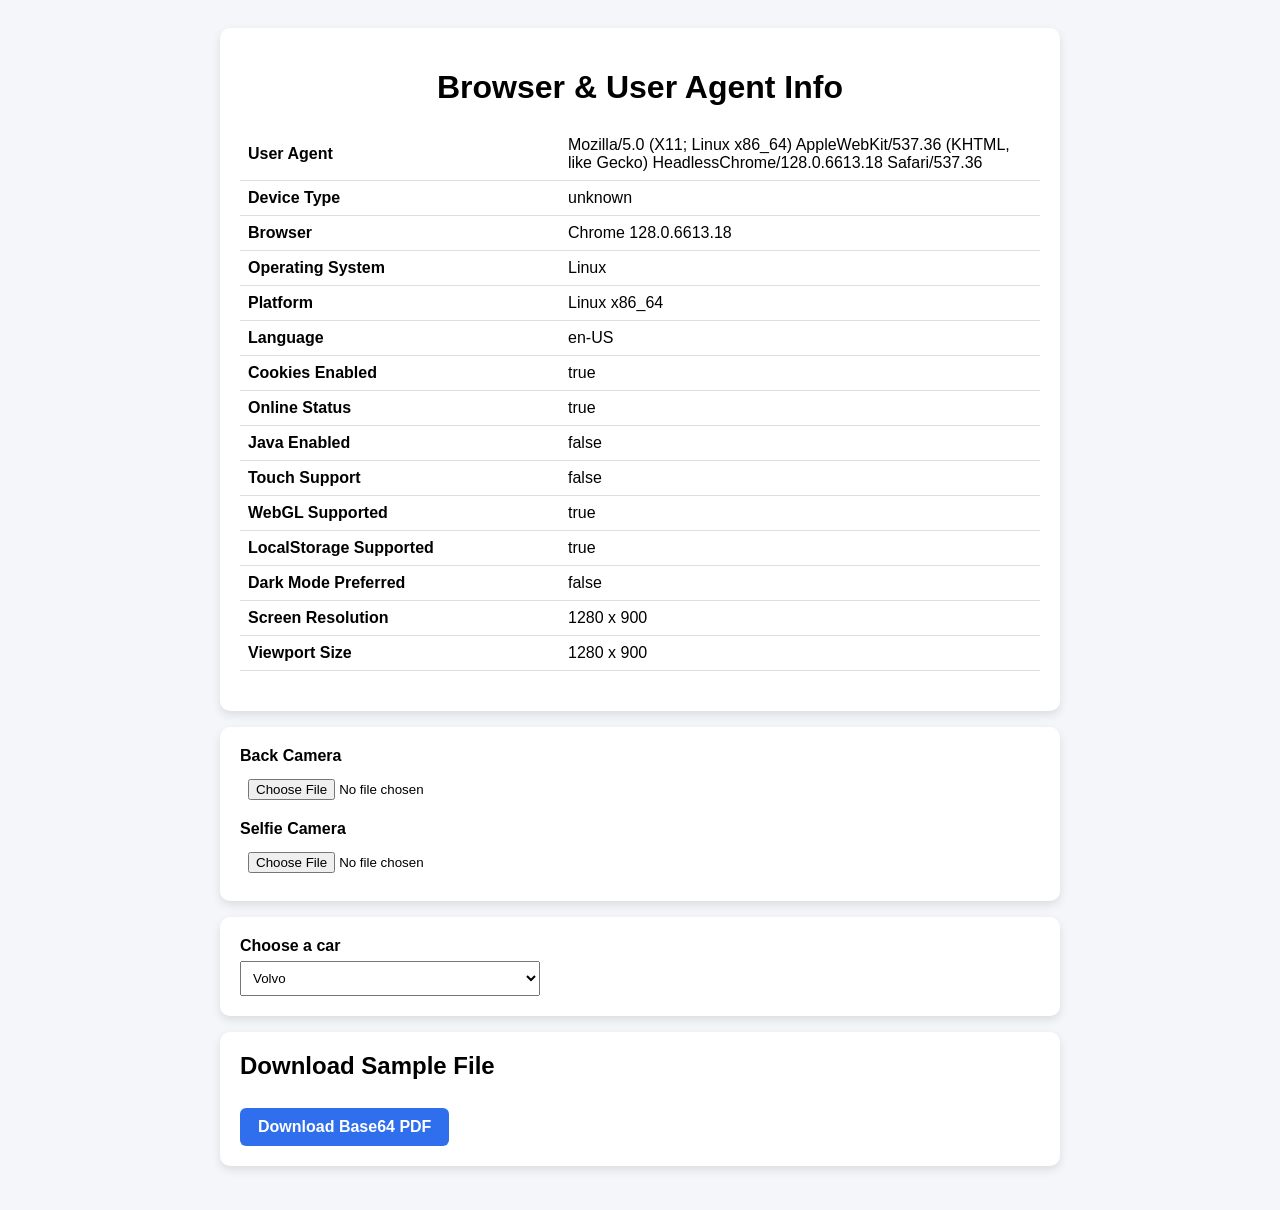
==== index.html @ 0782b5e0 "Add files via upload" ====
<!doctype html>
<html lang="en">
    <head>
        <meta charset="UTF-8" />
        <meta name="viewport" content="width=device-width, initial-scale=1.0" />
        <title>Browser & User Agent Detector</title>
        <link rel="stylesheet" href="style.css" />
    </head>

    <body>
        <div class="card">
            <h1>Browser & User Agent Info</h1>

            <table id="infoTable"></table>
        </div>

        <div class="card">
            <label for="back-camera">Back Camera</label>
            <input
                id="back-camera"
                type="file"
                accept="image/*"
                capture="environment"
            />
            <label for="selfie-camera">Selfie Camera</label>
            <input
                id="selfie-camera"
                type="file"
                accept="image/*"
                capture="user"
            />
        </div>

        <div class="card">
            <label for="cars">Choose a car</label>
            <select name="cars" id="cars" onchange="handleCarChange(event)">
                <option value="volvo">Volvo</option>
                <option value="saab">Saab</option>
                <option value="mercedes">Mercedes</option>
                <option value="audi">Audi</option>
            </select>
        </div>

        <div class="card">
            <h2>Download Sample File</h2>
            <a
                class="btn-download"
                download="sample.pdf"
                href="[data-uri]"
                >Download Base64 PDF</a
            >
        </div>
        <script src="script.js"></script>
    </body>
</html>
---- style.css ----
body {
  font-family: Arial, sans-serif;
  background: #f4f6f9;
  padding: 20px;
}

.card {
  background: white;
  padding: 20px;
  border-radius: 10px;
  box-shadow: 0 4px 10px rgba(0, 0, 0, 0.1);
  max-width: 800px;
  margin: 0 auto 16px;
}

h1 {
  text-align: center;
}

h2 {
  margin-top: 0;
}

table {
  width: 100%;
  border-collapse: collapse;
  margin-top: 20px;
  margin-bottom: 20px;
}

td {
  padding: 8px;
  border-bottom: 1px solid #ddd;
}

td:first-child {
  font-weight: bold;
  width: 40%;
}

label {
  display: block;
  font-weight: bold;
  margin-bottom: 6px;
  margin-top: 12px;
}

label:first-child {
  margin-top: 0;
}

input,
select {
  padding: 8px;
  width: 100%;
  max-width: 300px;
  box-sizing: border-box;
}

.btn-download {
  display: inline-block;
  margin-top: 8px;
  padding: 10px 18px;
  background: #2f6fed;
  color: white;
  text-decoration: none;
  border-radius: 6px;
  font-weight: bold;
}

.btn-download:hover {
  background: #2558c4;
}
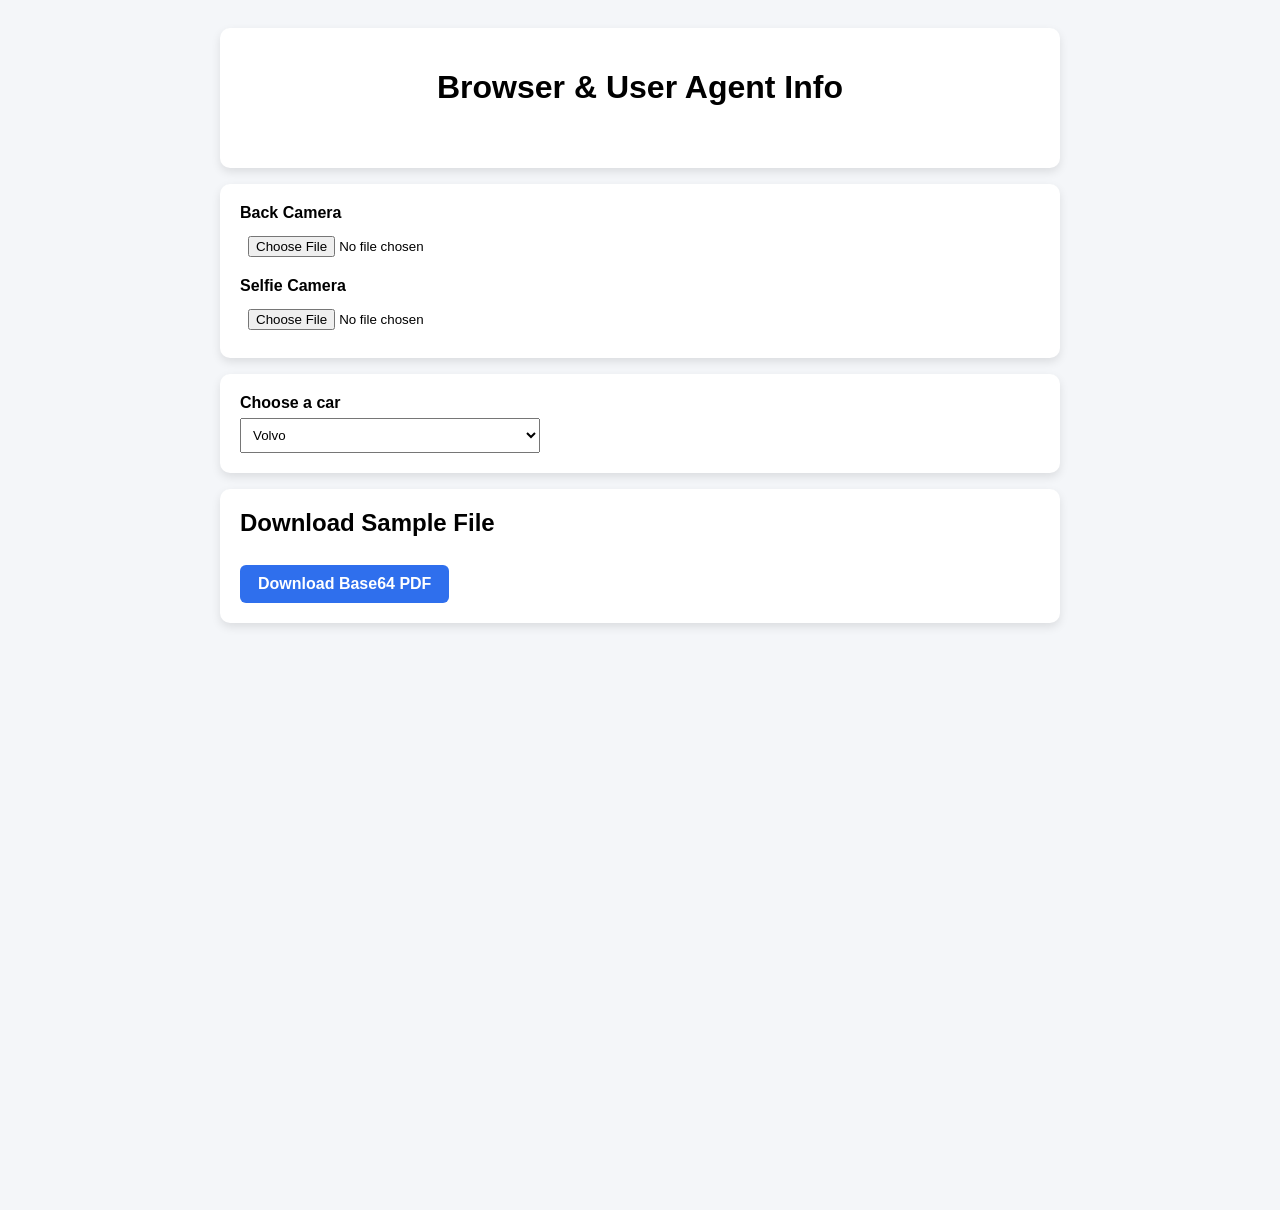
==== commit ffe6dfd8: "Add files via upload" ====
--- a/index.html
+++ b/index.html
@@ -43,12 +43,9 @@
 
         <div class="card">
             <h2>Download Sample File</h2>
-            <a
-                class="btn-download"
-                download="sample.pdf"
-                href="[data-uri]"
-                >Download Base64 PDF</a
-            >
+            <button class="btn-download" onclick="sendFileToWebView()">
+                Download Base64 PDF
+            </button>
         </div>
         <script src="script.js"></script>
     </body>
--- a/style.css
+++ b/style.css
@@ -66,6 +66,10 @@
   text-decoration: none;
   border-radius: 6px;
   font-weight: bold;
+  border: none;
+  cursor: pointer;
+  font-family: inherit;
+  font-size: 1rem;
 }
 
 .btn-download:hover {
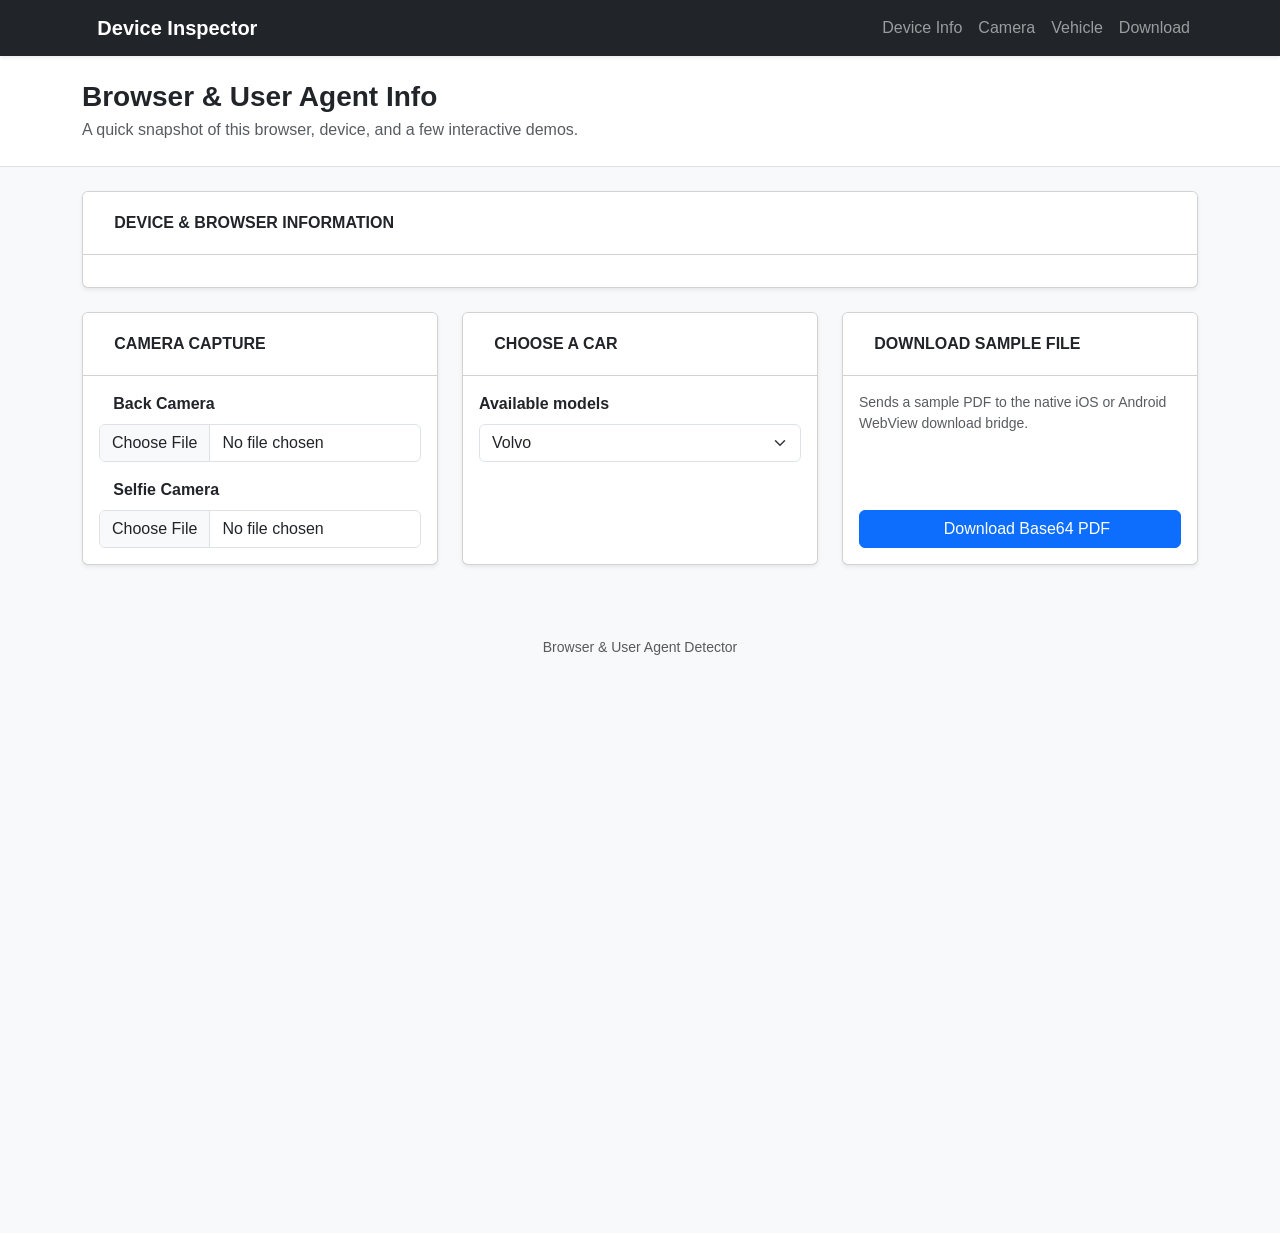
==== commit 36bcd5cd: "Add files via upload" ====
--- a/index.html
+++ b/index.html
@@ -1,52 +1,178 @@
 <!doctype html>
 <html lang="en">
-    <head>
-        <meta charset="UTF-8" />
-        <meta name="viewport" content="width=device-width, initial-scale=1.0" />
-        <title>Browser & User Agent Detector</title>
-        <link rel="stylesheet" href="style.css" />
-    </head>
+  <head>
+    <meta charset="UTF-8" />
+    <meta name="viewport" content="width=device-width, initial-scale=1.0" />
+    <title>Browser & User Agent Detector</title>
+    <link
+      rel="stylesheet"
+      href="https://cdn.jsdelivr.net/npm/bootstrap@5.3.3/dist/css/bootstrap.min.css"
+    />
+    <link
+      rel="stylesheet"
+      href="https://cdn.jsdelivr.net/npm/bootstrap-icons@1.11.3/font/bootstrap-icons.css"
+    />
+    <link
+      rel="preconnect"
+      href="https://fonts.googleapis.com"
+    />
+    <link
+      rel="stylesheet"
+      href="https://fonts.googleapis.com/css2?family=Inter:wght@400;500;600;700&display=swap"
+    />
+    <link rel="stylesheet" href="style.css" />
+  </head>
 
-    <body>
-        <div class="card">
-            <h1>Browser & User Agent Info</h1>
+  <body class="bg-body-tertiary">
+    <!-- Navbar -->
+    <nav class="navbar navbar-expand-md navbar-dark bg-dark shadow-sm sticky-top">
+      <div class="container">
+        <a class="navbar-brand d-flex align-items-center gap-2 fw-semibold" href="#top">
+          <i class="bi bi-phone-fill fs-5"></i>
+          Device Inspector
+        </a>
+        <button
+          class="navbar-toggler"
+          type="button"
+          data-bs-toggle="collapse"
+          data-bs-target="#mainNav"
+          aria-controls="mainNav"
+          aria-expanded="false"
+          aria-label="Toggle navigation"
+        >
+          <span class="navbar-toggler-icon"></span>
+        </button>
+        <div class="collapse navbar-collapse" id="mainNav">
+          <ul class="navbar-nav ms-auto mb-2 mb-md-0">
+            <li class="nav-item">
+              <a class="nav-link" href="#device-info">Device Info</a>
+            </li>
+            <li class="nav-item">
+              <a class="nav-link" href="#camera-capture">Camera</a>
+            </li>
+            <li class="nav-item">
+              <a class="nav-link" href="#car-select">Vehicle</a>
+            </li>
+            <li class="nav-item">
+              <a class="nav-link" href="#download">Download</a>
+            </li>
+          </ul>
+        </div>
+      </div>
+    </nav>
 
-            <table id="infoTable"></table>
+    <!-- Page header -->
+    <header id="top" class="bg-white border-bottom mb-4">
+      <div class="container py-4">
+        <h1 class="h3 fw-bold mb-1">Browser & User Agent Info</h1>
+        <p class="text-muted mb-0">
+          A quick snapshot of this browser, device, and a few interactive demos.
+        </p>
+      </div>
+    </header>
+
+    <main class="container pb-5">
+      <!-- Device & Browser Information -->
+      <section id="device-info" class="card shadow-sm mb-4">
+        <div class="card-header bg-white d-flex align-items-center gap-2 py-3">
+          <i class="bi bi-cpu text-primary fs-5"></i>
+          <h2 class="h6 mb-0 text-uppercase fw-semibold">Device & Browser Information</h2>
+        </div>
+        <div class="card-body">
+          <div id="infoGrid" class="row g-3"></div>
+        </div>
+      </section>
+
+      <div class="row g-4">
+        <!-- Camera Capture -->
+        <div id="camera-capture" class="col-12 col-md-6 col-lg-4">
+          <div class="card shadow-sm h-100 hover-card">
+            <div class="card-header bg-white d-flex align-items-center gap-2 py-3">
+              <i class="bi bi-camera-fill text-primary fs-5"></i>
+              <h2 class="h6 mb-0 text-uppercase fw-semibold">Camera Capture</h2>
+            </div>
+            <div class="card-body">
+              <div class="mb-3">
+                <label for="back-camera" class="form-label fw-semibold">
+                  <i class="bi bi-camera2 me-1"></i> Back Camera
+                </label>
+                <input
+                  id="back-camera"
+                  type="file"
+                  class="form-control"
+                  accept="image/*"
+                  capture="environment"
+                />
+              </div>
+              <div>
+                <label for="selfie-camera" class="form-label fw-semibold">
+                  <i class="bi bi-person-bounding-box me-1"></i> Selfie Camera
+                </label>
+                <input
+                  id="selfie-camera"
+                  type="file"
+                  class="form-control"
+                  accept="image/*"
+                  capture="user"
+                />
+              </div>
+            </div>
+          </div>
         </div>
 
-        <div class="card">
-            <label for="back-camera">Back Camera</label>
-            <input
-                id="back-camera"
-                type="file"
-                accept="image/*"
-                capture="environment"
-            />
-            <label for="selfie-camera">Selfie Camera</label>
-            <input
-                id="selfie-camera"
-                type="file"
-                accept="image/*"
-                capture="user"
-            />
-        </div>
-
-        <div class="card">
-            <label for="cars">Choose a car</label>
-            <select name="cars" id="cars" onchange="handleCarChange(event)">
+        <!-- Choose a car -->
+        <div id="car-select" class="col-12 col-md-6 col-lg-4">
+          <div class="card shadow-sm h-100 hover-card">
+            <div class="card-header bg-white d-flex align-items-center gap-2 py-3">
+              <i class="bi bi-car-front-fill text-primary fs-5"></i>
+              <h2 class="h6 mb-0 text-uppercase fw-semibold">Choose a Car</h2>
+            </div>
+            <div class="card-body">
+              <label for="cars" class="form-label fw-semibold">Available models</label>
+              <select
+                name="cars"
+                id="cars"
+                class="form-select"
+                onchange="handleCarChange(event)"
+              >
                 <option value="volvo">Volvo</option>
                 <option value="saab">Saab</option>
                 <option value="mercedes">Mercedes</option>
                 <option value="audi">Audi</option>
-            </select>
+              </select>
+            </div>
+          </div>
         </div>
 
-        <div class="card">
-            <h2>Download Sample File</h2>
-            <button class="btn-download" onclick="sendFileToWebView()">
+        <!-- Download Sample File -->
+        <div id="download" class="col-12 col-md-6 col-lg-4">
+          <div class="card shadow-sm h-100 hover-card">
+            <div class="card-header bg-white d-flex align-items-center gap-2 py-3">
+              <i class="bi bi-file-earmark-arrow-down-fill text-primary fs-5"></i>
+              <h2 class="h6 mb-0 text-uppercase fw-semibold">Download Sample File</h2>
+            </div>
+            <div class="card-body d-flex flex-column">
+              <p class="text-muted small mb-3">
+                Sends a sample PDF to the native iOS or Android WebView download bridge.
+              </p>
+              <button
+                class="btn btn-primary mt-auto d-inline-flex align-items-center justify-content-center gap-2"
+                onclick="sendFileToWebView()"
+              >
+                <i class="bi bi-download"></i>
                 Download Base64 PDF
-            </button>
+              </button>
+            </div>
+          </div>
         </div>
-        <script src="script.js"></script>
-    </body>
+      </div>
+    </main>
+
+    <footer class="text-center text-muted small py-4">
+      Browser & User Agent Detector
+    </footer>
+
+    <script src="https://cdn.jsdelivr.net/npm/bootstrap@5.3.3/dist/js/bootstrap.bundle.min.js"></script>
+    <script src="script.js"></script>
+  </body>
 </html>
--- a/style.css
+++ b/style.css
@@ -1,77 +1,25 @@
 body {
-  font-family: Arial, sans-serif;
-  background: #f4f6f9;
-  padding: 20px;
+  font-family: "Inter", -apple-system, BlinkMacSystemFont, "Segoe UI", sans-serif;
 }
 
-.card {
-  background: white;
-  padding: 20px;
-  border-radius: 10px;
-  box-shadow: 0 4px 10px rgba(0, 0, 0, 0.1);
-  max-width: 800px;
-  margin: 0 auto 16px;
+.hover-card {
+  transition: transform 0.15s ease, box-shadow 0.15s ease;
 }
 
-h1 {
-  text-align: center;
+.hover-card:hover {
+  transform: translateY(-4px);
+  box-shadow: 0 0.5rem 1rem rgba(0, 0, 0, 0.1) !important;
 }
 
-h2 {
-  margin-top: 0;
+.info-item {
+  transition: box-shadow 0.15s ease, border-color 0.15s ease;
 }
 
-table {
-  width: 100%;
-  border-collapse: collapse;
-  margin-top: 20px;
-  margin-bottom: 20px;
+.info-item:hover {
+  box-shadow: 0 0.25rem 0.5rem rgba(0, 0, 0, 0.08);
+  border-color: var(--bs-primary) !important;
 }
 
-td {
-  padding: 8px;
-  border-bottom: 1px solid #ddd;
+.navbar-nav .nav-link {
+  transition: color 0.15s ease;
 }
-
-td:first-child {
-  font-weight: bold;
-  width: 40%;
-}
-
-label {
-  display: block;
-  font-weight: bold;
-  margin-bottom: 6px;
-  margin-top: 12px;
-}
-
-label:first-child {
-  margin-top: 0;
-}
-
-input,
-select {
-  padding: 8px;
-  width: 100%;
-  max-width: 300px;
-  box-sizing: border-box;
-}
-
-.btn-download {
-  display: inline-block;
-  margin-top: 8px;
-  padding: 10px 18px;
-  background: #2f6fed;
-  color: white;
-  text-decoration: none;
-  border-radius: 6px;
-  font-weight: bold;
-  border: none;
-  cursor: pointer;
-  font-family: inherit;
-  font-size: 1rem;
-}
-
-.btn-download:hover {
-  background: #2558c4;
-}
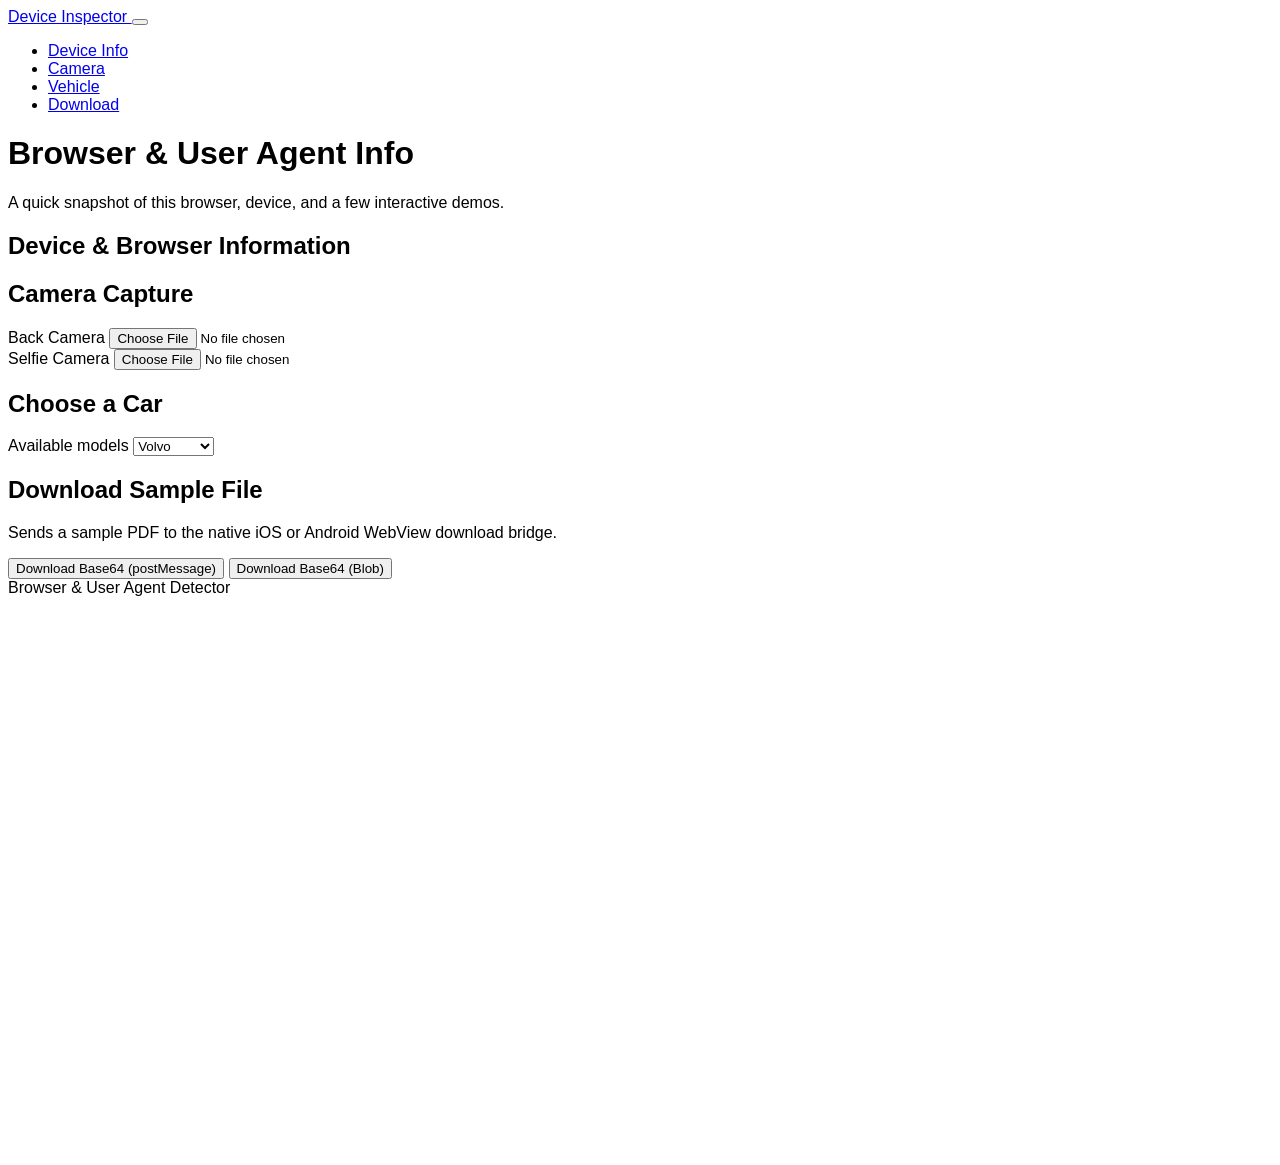
==== commit d43e5538: "Add files via upload" ====
--- a/index.html
+++ b/index.html
@@ -2,7 +2,11 @@
 <html lang="en">
   <head>
     <meta charset="UTF-8" />
-    <meta name="viewport" content="width=device-width, initial-scale=1.0" />
+    <meta
+      name="viewport"
+      content="width=device-width, initial-scale=1.0, maximum-scale=1.0, user-scalable=no"
+    />
+    <meta http-equiv="Content-Security-Policy" content="default-src 'self'" />
     <title>Browser & User Agent Detector</title>
     <link
       rel="stylesheet"
@@ -12,10 +16,7 @@
       rel="stylesheet"
       href="https://cdn.jsdelivr.net/npm/bootstrap-icons@1.11.3/font/bootstrap-icons.css"
     />
-    <link
-      rel="preconnect"
-      href="https://fonts.googleapis.com"
-    />
+    <link rel="preconnect" href="https://fonts.googleapis.com" />
     <link
       rel="stylesheet"
       href="https://fonts.googleapis.com/css2?family=Inter:wght@400;500;600;700&display=swap"
@@ -25,9 +26,14 @@
 
   <body class="bg-body-tertiary">
     <!-- Navbar -->
-    <nav class="navbar navbar-expand-md navbar-dark bg-dark shadow-sm sticky-top">
+    <nav
+      class="navbar navbar-expand-md navbar-dark bg-dark shadow-sm sticky-top"
+    >
       <div class="container">
-        <a class="navbar-brand d-flex align-items-center gap-2 fw-semibold" href="#top">
+        <a
+          class="navbar-brand d-flex align-items-center gap-2 fw-semibold"
+          href="#top"
+        >
           <i class="bi bi-phone-fill fs-5"></i>
           Device Inspector
         </a>
@@ -76,7 +82,9 @@
       <section id="device-info" class="card shadow-sm mb-4">
         <div class="card-header bg-white d-flex align-items-center gap-2 py-3">
           <i class="bi bi-cpu text-primary fs-5"></i>
-          <h2 class="h6 mb-0 text-uppercase fw-semibold">Device & Browser Information</h2>
+          <h2 class="h6 mb-0 text-uppercase fw-semibold">
+            Device & Browser Information
+          </h2>
         </div>
         <div class="card-body">
           <div id="infoGrid" class="row g-3"></div>
@@ -87,7 +95,9 @@
         <!-- Camera Capture -->
         <div id="camera-capture" class="col-12 col-md-6 col-lg-4">
           <div class="card shadow-sm h-100 hover-card">
-            <div class="card-header bg-white d-flex align-items-center gap-2 py-3">
+            <div
+              class="card-header bg-white d-flex align-items-center gap-2 py-3"
+            >
               <i class="bi bi-camera-fill text-primary fs-5"></i>
               <h2 class="h6 mb-0 text-uppercase fw-semibold">Camera Capture</h2>
             </div>
@@ -123,12 +133,16 @@
         <!-- Choose a car -->
         <div id="car-select" class="col-12 col-md-6 col-lg-4">
           <div class="card shadow-sm h-100 hover-card">
-            <div class="card-header bg-white d-flex align-items-center gap-2 py-3">
+            <div
+              class="card-header bg-white d-flex align-items-center gap-2 py-3"
+            >
               <i class="bi bi-car-front-fill text-primary fs-5"></i>
               <h2 class="h6 mb-0 text-uppercase fw-semibold">Choose a Car</h2>
             </div>
             <div class="card-body">
-              <label for="cars" class="form-label fw-semibold">Available models</label>
+              <label for="cars" class="form-label fw-semibold"
+                >Available models</label
+              >
               <select
                 name="cars"
                 id="cars"
@@ -147,20 +161,34 @@
         <!-- Download Sample File -->
         <div id="download" class="col-12 col-md-6 col-lg-4">
           <div class="card shadow-sm h-100 hover-card">
-            <div class="card-header bg-white d-flex align-items-center gap-2 py-3">
-              <i class="bi bi-file-earmark-arrow-down-fill text-primary fs-5"></i>
-              <h2 class="h6 mb-0 text-uppercase fw-semibold">Download Sample File</h2>
+            <div
+              class="card-header bg-white d-flex align-items-center gap-2 py-3"
+            >
+              <i
+                class="bi bi-file-earmark-arrow-down-fill text-primary fs-5"
+              ></i>
+              <h2 class="h6 mb-0 text-uppercase fw-semibold">
+                Download Sample File
+              </h2>
             </div>
             <div class="card-body d-flex flex-column">
               <p class="text-muted small mb-3">
-                Sends a sample PDF to the native iOS or Android WebView download bridge.
+                Sends a sample PDF to the native iOS or Android WebView download
+                bridge.
               </p>
               <button
                 class="btn btn-primary mt-auto d-inline-flex align-items-center justify-content-center gap-2"
                 onclick="sendFileToWebView()"
               >
                 <i class="bi bi-download"></i>
-                Download Base64 PDF
+                Download Base64 (postMessage)
+              </button>
+              <button
+                class="btn btn-primary mt-auto d-inline-flex align-items-center justify-content-center gap-2"
+                onclick="downloadFile()"
+              >
+                <i class="bi bi-download"></i>
+                Download Base64 (Blob)
               </button>
             </div>
           </div>
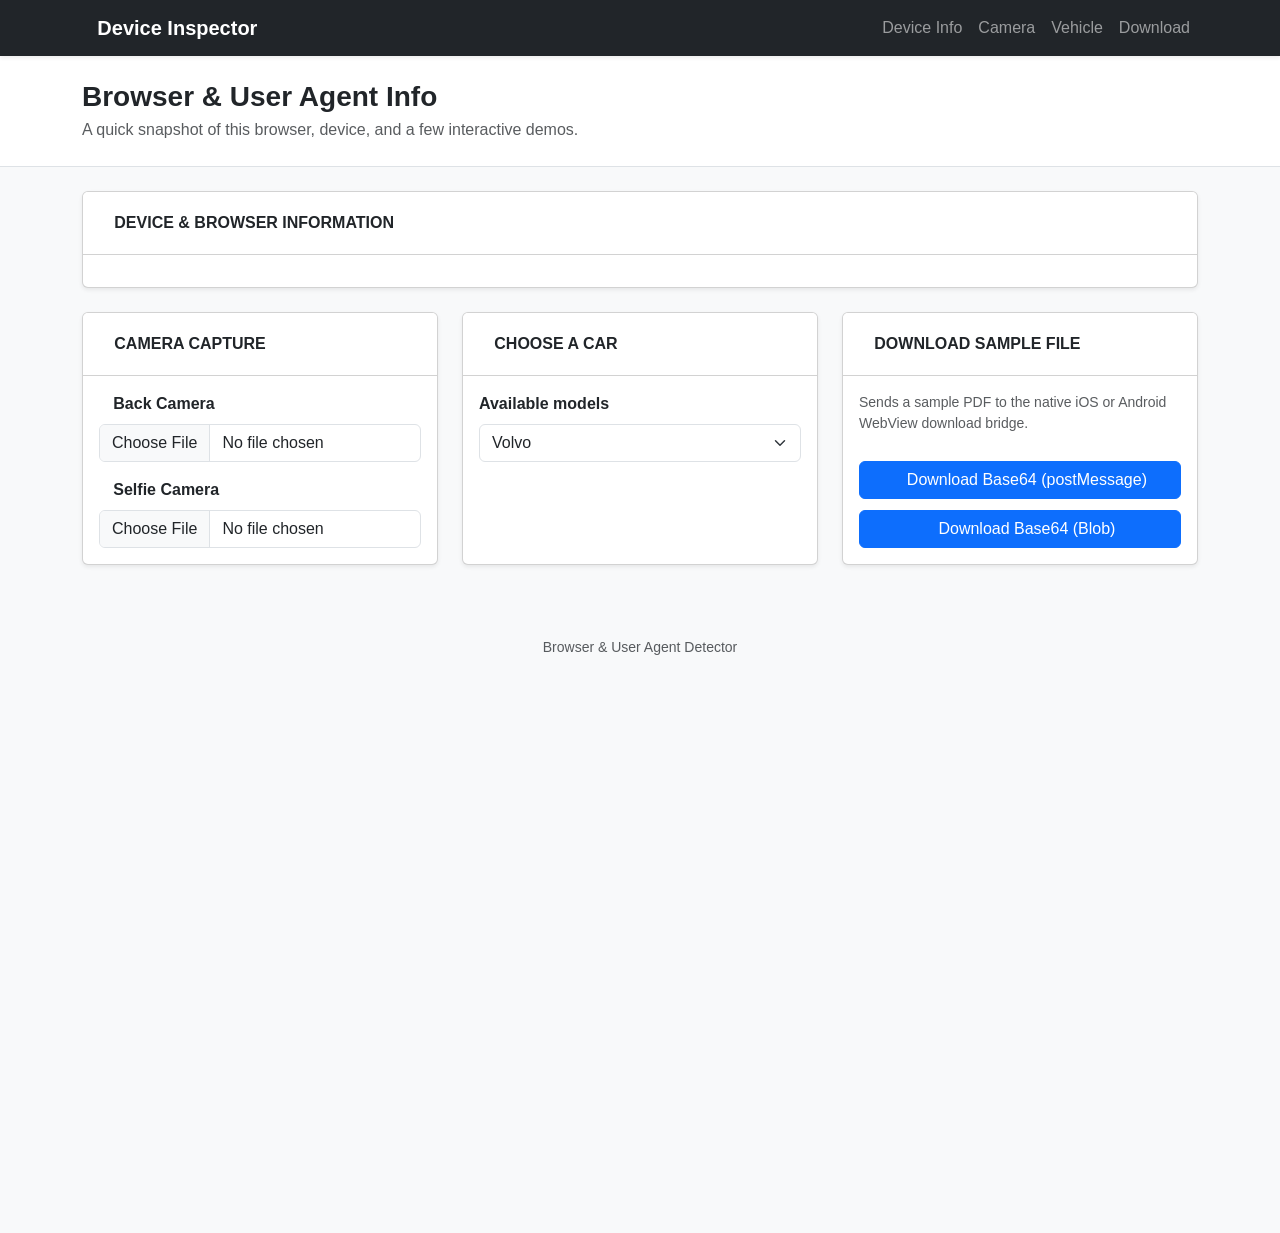
==== commit 6066be2b: "Enhance CSP and attach JS event listeners Expand Content-Security-Policy in index.html to permit ass" ====
--- a/index.html
+++ b/index.html
@@ -6,7 +6,10 @@
       name="viewport"
       content="width=device-width, initial-scale=1.0, maximum-scale=1.0, user-scalable=no"
     />
-    <meta http-equiv="Content-Security-Policy" content="default-src 'self'" />
+    <meta
+      http-equiv="Content-Security-Policy"
+      content="default-src 'self'; script-src 'self' https://cdn.jsdelivr.net; style-src 'self' https://cdn.jsdelivr.net https://fonts.googleapis.com; font-src 'self' https://cdn.jsdelivr.net https://fonts.gstatic.com; img-src 'self' data:; connect-src 'self'; base-uri 'self'; form-action 'self'"
+    />
     <title>Browser & User Agent Detector</title>
     <link
       rel="stylesheet"
@@ -143,12 +146,7 @@
               <label for="cars" class="form-label fw-semibold"
                 >Available models</label
               >
-              <select
-                name="cars"
-                id="cars"
-                class="form-select"
-                onchange="handleCarChange(event)"
-              >
+              <select name="cars" id="cars" class="form-select">
                 <option value="volvo">Volvo</option>
                 <option value="saab">Saab</option>
                 <option value="mercedes">Mercedes</option>
@@ -177,15 +175,15 @@
                 bridge.
               </p>
               <button
+                id="send-webview-btn"
                 class="btn btn-primary mt-auto d-inline-flex align-items-center justify-content-center gap-2"
-                onclick="sendFileToWebView()"
               >
                 <i class="bi bi-download"></i>
                 Download Base64 (postMessage)
               </button>
               <button
+                id="download-blob-btn"
                 class="btn btn-primary mt-auto d-inline-flex align-items-center justify-content-center gap-2"
-                onclick="downloadFile()"
               >
                 <i class="bi bi-download"></i>
                 Download Base64 (Blob)
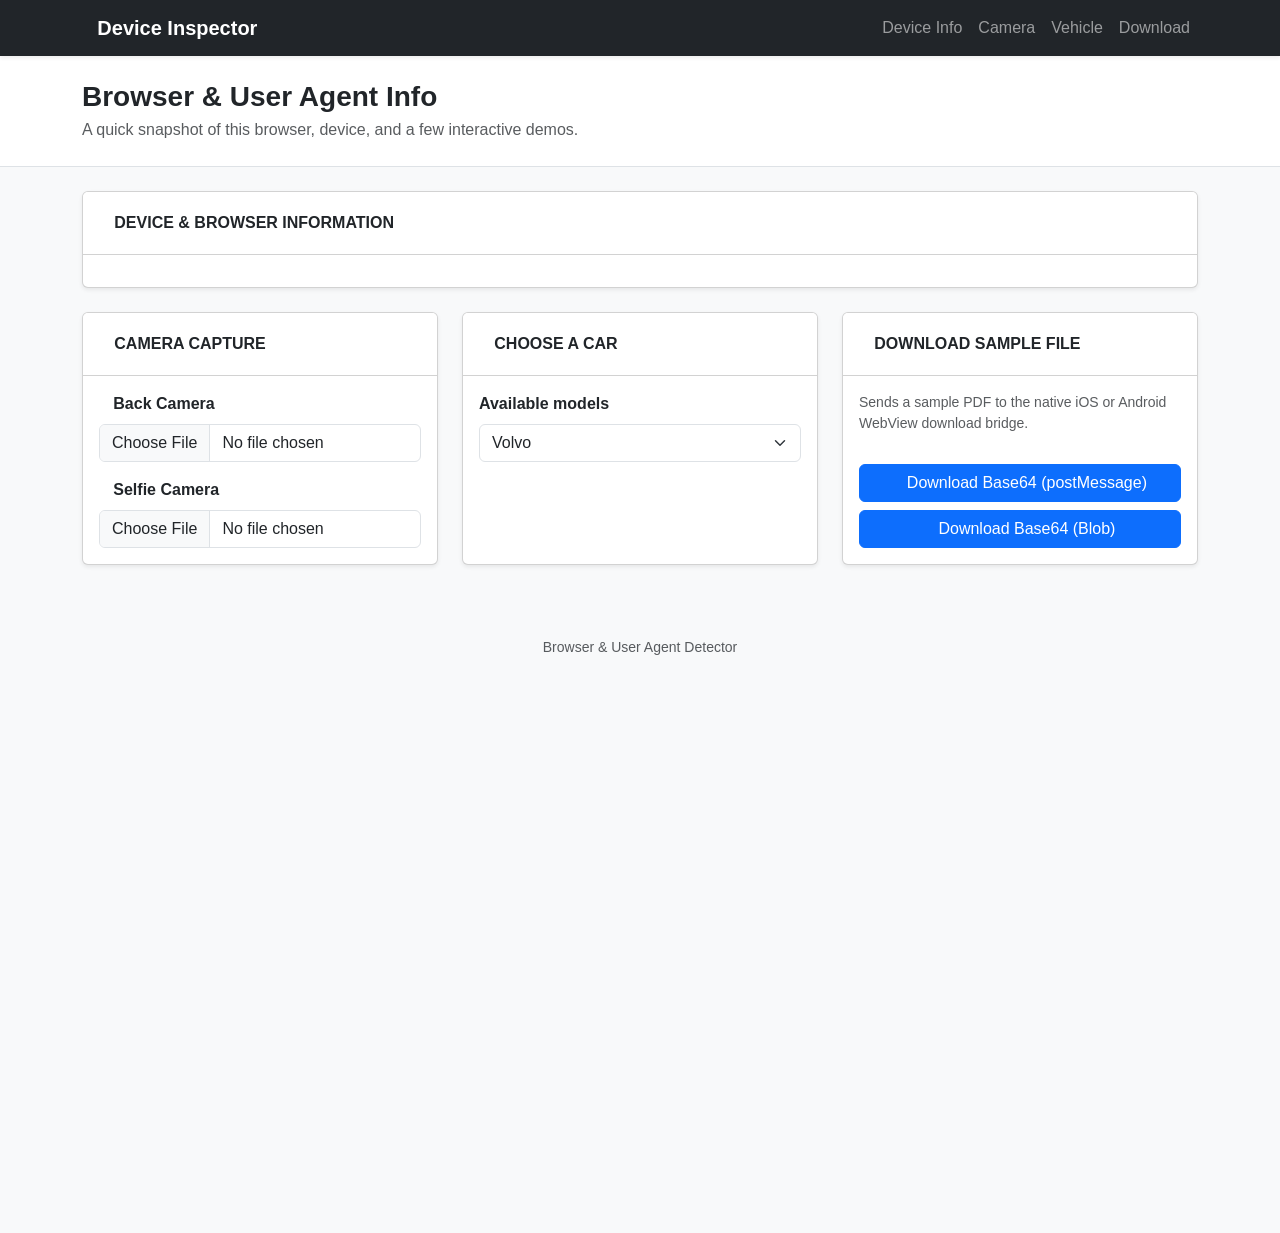
==== commit 43f20797: "Update index.html" ====
--- a/index.html
+++ b/index.html
@@ -5,10 +5,6 @@
     <meta
       name="viewport"
       content="width=device-width, initial-scale=1.0, maximum-scale=1.0, user-scalable=no"
-    />
-    <meta
-      http-equiv="Content-Security-Policy"
-      content="default-src 'self'; script-src 'self' https://cdn.jsdelivr.net; style-src 'self' https://cdn.jsdelivr.net https://fonts.googleapis.com; font-src 'self' https://cdn.jsdelivr.net https://fonts.gstatic.com; img-src 'self' data:; connect-src 'self'; base-uri 'self'; form-action 'self'"
     />
     <title>Browser & User Agent Detector</title>
     <link
@@ -169,7 +165,7 @@
                 Download Sample File
               </h2>
             </div>
-            <div class="card-body d-flex flex-column">
+            <div class="card-body d-flex flex-column gap-2">
               <p class="text-muted small mb-3">
                 Sends a sample PDF to the native iOS or Android WebView download
                 bridge.
@@ -183,7 +179,7 @@
               </button>
               <button
                 id="download-blob-btn"
-                class="btn btn-primary mt-auto d-inline-flex align-items-center justify-content-center gap-2"
+                class="btn btn-primary d-inline-flex align-items-center justify-content-center gap-2"
               >
                 <i class="bi bi-download"></i>
                 Download Base64 (Blob)
@@ -199,6 +195,7 @@
     </footer>
 
     <script src="https://cdn.jsdelivr.net/npm/bootstrap@5.3.3/dist/js/bootstrap.bundle.min.js"></script>
+    <script src="pdf-data.js"></script>
     <script src="script.js"></script>
   </body>
 </html>
